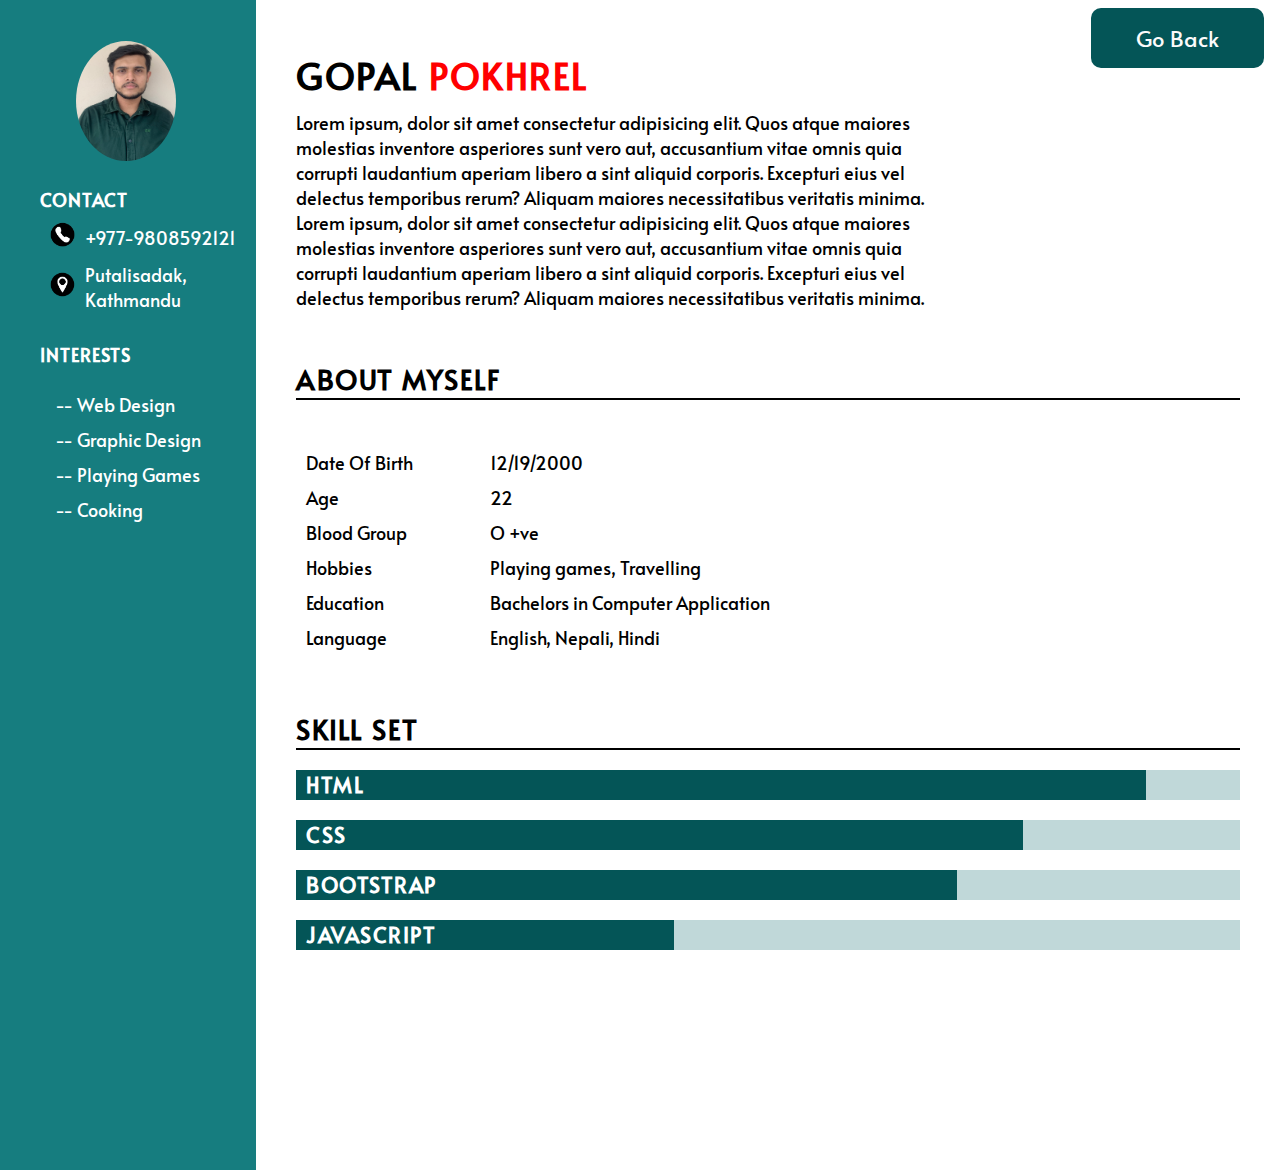
==== bio.html @ c430e1ed "completed-once" ====
<!DOCTYPE html>
<html lang="en">
  <head>
    <meta charset="UTF-8" />
    <meta http-equiv="X-UA-Compatible" content="IE=edge" />
    <meta name="viewport" content="width=device-width, initial-scale=1.0" />
    <link rel="stylesheet" href="style.css" />
    <title>Web Technology : lab-1</title>
  </head>
  <body style="font-size: 18px">
    <!--
    <header>
      <ul type="none">
        <li><a href="index.html">Go Back</a></li>
      </ul>
    </header> -->

    <div class="container bio-container">
      <div class="bio-left">
        <div class="container-img">
          <img
            src="img/bio-image.jpg"
            width="100px"
            height="auto"
            alt=""
            style="
              margin: 10% 0 10% 17%;
              border-radius: 50%;
              width: 100px;
              height: 120px;
            "
          />
        </div>
        <div class="bio-details">
          <strong>CONTACT</strong>

          <table padding="10px">
            <tr>
              <td>
                <img
                  src="img/phone-logo.png"
                  width="25px"
                  height="25px"
                  alt=""
                />
              </td>
              <td>+977-9808592121</td>
            </tr>
            <tr>
              <td>
                <img
                  src="img/location-logo.png"
                  width="25px"
                  height="25px"
                  alt=""
                />
              </td>
              <td>Putalisadak, Kathmandu</td>
            </tr>
          </table>
        </div>
        <div class="bio-details">
          <strong>INTERESTS</strong>

          <ul type="none" style="margin-top: 20px">
            <li>-- Web Design</li>
            <li>-- Graphic Design</li>
            <li>-- Playing Games</li>
            <li>-- Cooking</li>
          </ul>
        </div>
      </div>
      <div class="bio-right">
        <h1>GOPAL <span style="color: red">POKHREL</span></h1>
        <p style="width: 70%; margin-top: 10px">
          Lorem ipsum, dolor sit amet consectetur adipisicing elit. Quos atque
          maiores molestias inventore asperiores sunt vero aut, accusantium
          vitae omnis quia corrupti laudantium aperiam libero a sint aliquid
          corporis. Excepturi eius vel delectus temporibus rerum? Aliquam
          maiores necessitatibus veritatis minima. Lorem ipsum, dolor sit amet
          consectetur adipisicing elit. Quos atque maiores molestias inventore
          asperiores sunt vero aut, accusantium vitae omnis quia corrupti
          laudantium aperiam libero a sint aliquid corporis. Excepturi eius vel
          delectus temporibus rerum? Aliquam maiores necessitatibus veritatis
          minima.
        </p>
        <h2 style="border-bottom: 2px solid black">ABOUT MYSELF</h2>

        <table width="70%">
          <tr>
            <td>Date Of Birth</td>
            <td>12/19/2000</td>
          </tr>
          <tr>
            <td>Age</td>
            <td>22</td>
          </tr>
          <tr>
            <td>Blood Group</td>
            <td>O +ve</td>
          </tr>
          <tr>
            <td>Hobbies</td>
            <td>Playing games, Travelling</td>
          </tr>
          <tr>
            <td>Education</td>
            <td>Bachelors in Computer Application</td>
          </tr>
          <tr>
            <td>Language</td>
            <td>English, Nepali, Hindi</td>
          </tr>
        </table>
        <div class="skill-set">
          <h2 style="border-bottom: 2px solid black">SKILL SET</h2>
          <div class="container-skill-set">
            <div class="container-percent" style="width: 90%">
              <h3>HTML</h3>
            </div>
          </div>
          <div class="container-skill-set">
            <div class="container-percent" style="width: 77%"><h3>CSS</h3></div>
          </div>
          <div class="container-skill-set">
            <div class="container-percent" style="width: 70%">
              <h3>BOOTSTRAP</h3>
            </div>
          </div>
          <div class="container-skill-set">
            <div class="container-percent" style="width: 40%">
              <h3>JAVASCRIPT</h3>
            </div>
          </div>
        </div>
      </div>
    </div>
    <div class="sticky">
      <a href="index.html" class="top">Go Back</a>
    </div>
  </body>
</html>
---- style.css ----
@import url(https://fonts.bunny.net/css?family=alata:400);

* {
    margin: 0;
    padding: 0;
    box-sizing: border-box;
    font-family: 'Alata', sans-serif;
    scroll-behavior: smooth;

}

/* Navbar Section Starts Here */

header ul {
    background-color: #c5e7dc;
    display: flex;
    justify-content: center;
    flex-direction: row;
    padding: 20px 10px;

}

header ul li {
    padding: 0 20px;
}

header ul li a {
    font-size: 20px;
    text-decoration: none;
    color: black;
}

header ul li a:hover {
    color:
        #67595E;
    transition: .1s ease-in;
}

/* Navbar Section Ends Here */

/* Hero Section Starts Here */
.container-main {
    margin: 2% 10%;
}

.hero-section {
    display: flex;
    flex-direction: row;
    justify-content: space-between;
}

.inside-hero-one {
    margin-top: 10%;
}

.inside-hero-two {
    margin-top: 10%;
    align-items: center;
    display: flex;
    justify-content: center;
}

.btn-view-bio {
    margin-top: 40px;
    padding: 10px 13px;
    font-size: 20px;
    border: 0;
    border-radius: 7px;
    background-color: #167D7F;
}

.btn-view-bio:hover {
    background-color: white;
    border: 1px solid black;
    transition: .1s ease;
}

.btn-view-bio a {
    text-decoration: none;
    color: white
}

.btn-view-bio a:hover {
    text-decoration: none;
    color: black
}

/* Hero Section Ends Here */

/* Gallery section starts here  */

.image-gallery {
    margin-top: 5%;
    display: flex;
    justify-content: space-between;
}

.responsive {
    width: 100%;
    height: auto;
}

.image-gallery img {
    border-radius: 10px;
}

.image-gallery img:hover {
    transform: scale(1.1);
    transition: 0.3s ease-in-out;
}

/* Gallery section Ends here  */

/*Calender section Starts here  */
.calender {
    margin-top: 5%;
}

.calender table th {
    background-color: #98D7C2;
    font-size: 25px;
    width: 200px;
    padding: 30px;
}

.calender table tr td {
    font-size: 25px;
    text-align: center;
    background-color: #f0fcf4;
    padding: 40px;
}

.calender table th.holiday,
.calender table tr td.holiday {
    background-color: rgb(236, 77, 77);
    color: white;
}

.calender table tr td.background-image {
    margin: 0;
    padding: 0;
}

/*Calender section Ends here  */

/* Bio section Starts here */

.bio-container {
    display: flex;
    flex-direction: row;
}

.bio-left {
    padding: 20px 5px 20px 40px;
    display: flex;
    flex-direction: column;
    background-color: #167D7F;
    width: 20%;
    height: 130vh;
    display: flex;
    color: white;
}

.bio-details {
    margin-bottom: 20px;
}

strong {
    letter-spacing: 1px;
}

.bio-left table {

    align-items: center;
    border-spacing: 10px;
}

.bio-details ul li {
    padding: 5px 15px;
}

.bio-right {
    padding: 0px 40px;
    width: 80%;
    display: flex;
    flex-direction: column;
}

.bio-right h1,
h2 {
    letter-spacing: 1.5px;
    margin-top: 50px;
}

.bio-right table {
    margin-top: 40px;
    align-items: center;
    border-spacing: 10px;
}

.container-skill-set {
    margin-top: 20px;
    background-color: #c0d8d9;
    width: 100%;
    height: 30px;
    z-index: -1;

}

.skill-set {
    margin-bottom: 50px;
}

.skill-set h3 {
    color: white;
    letter-spacing: 1.5px;
    padding-left: 10px;
}

.container-percent {
    background-color: #045557;
    height: 30px;

}

.sticky {
    position: relative;
}

.sticky a {
    color: rgb(252, 251, 251);
    text-decoration: none;
    position: fixed;
    top: 8px;
    right: 16px;
    font-size: 22px;
    border-radius: 10px;
    padding: 15px 45px;
    background-color: #045557;
}

.sticky a:hover {
    background-color: white;
    color: black;
    border: 1px solid black;
    transition: .3s ease-in-out;
    transform-origin: 20% bottom;
}

/* Bio section Ends here*/

/* Contact Us Starts Here  */

.container-contact {
    padding: 40px 0;
}

.contact-form {
    margin-top: 100px;
    height: 100vh;
    width: 100%;
    display: flex;
    align-items: baseline;
    justify-content: center;
    font-size: 25px;
}

.contact-form form {
    color: black;
    background-color: #a7ddde;
    width: 60%;
    height: 80%;
    border-radius: 20px;
}

.contact-form form table {
    padding: 20px;
    display: flex;
    align-items: center;
    justify-content: center;
    border-spacing: 30px;
}

.contact-form form table input {
    align-items: center;
    padding: 5px;
    font-size: 20px;
    height: 40px;
    border-radius: 5px;
    border: none;
}

.contact-form form table textarea {
    border-radius: 5px;
    border: none;
}

td.radio-class {
    display: flex;
    justify-content: space-between;
}

input.radio {
    width: 20px;
    height: 20px;
}

select#address {
    height: 40px;
    width: auto;
    padding: 7px;
    font-size: 18px;
    border: none;
    border-radius: 5px;
}

select#address option {}

button.submit-button {
    color: rgb(252, 251, 251);
    border: none;
    text-decoration: none;
    font-size: 22px;
    border-radius: 5px;
    padding: 5px 10px;
    background-color: #217475;
}

button.submit-button:hover {
    background-color: white;
    color: black;
    border: 1px solid rgb(3, 57, 19);
    transition: .3s ease-in-out;
    transform-origin: 20% bottom;
}

/* Contact Us Ends Here  */
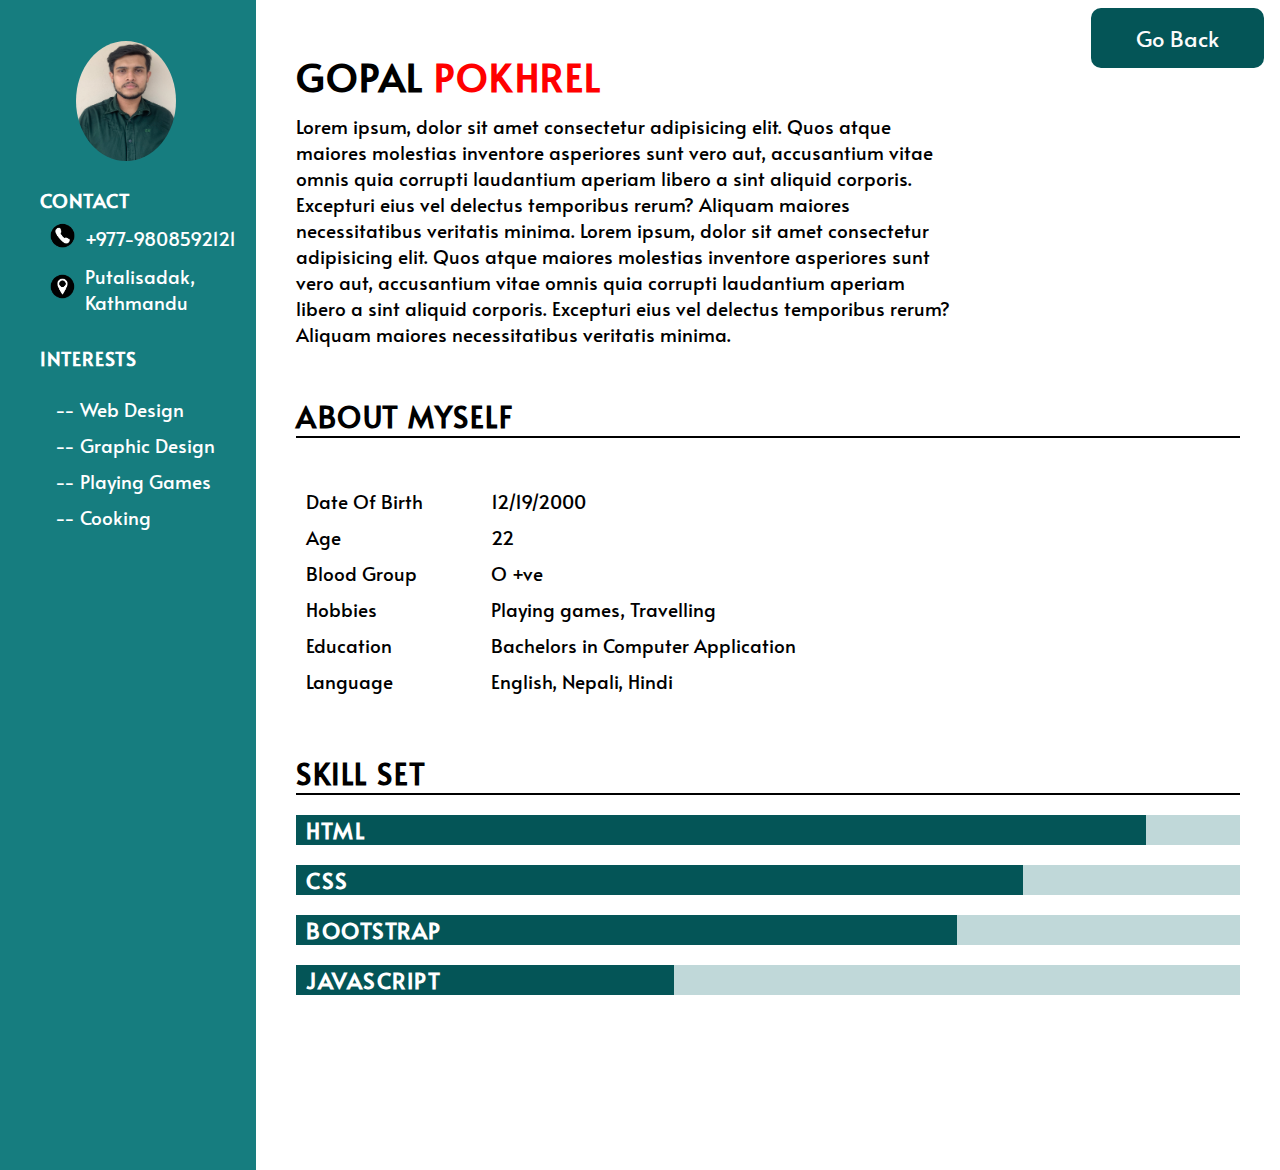
==== commit 1465553d: "edited" ====
--- a/bio.html
+++ b/bio.html
@@ -1,5 +1,6 @@
 <!DOCTYPE html>
 <html lang="en">
+
   <head>
     <meta charset="UTF-8" />
     <meta http-equiv="X-UA-Compatible" content="IE=edge" />
@@ -7,7 +8,8 @@
     <link rel="stylesheet" href="style.css" />
     <title>Web Technology : lab-1</title>
   </head>
-  <body style="font-size: 18px">
+
+  <body style="font-size: 19px">
     <!--
     <header>
       <ul type="none">
@@ -18,18 +20,12 @@
     <div class="container bio-container">
       <div class="bio-left">
         <div class="container-img">
-          <img
-            src="img/bio-image.jpg"
-            width="100px"
-            height="auto"
-            alt=""
-            style="
+          <img src="img/bio-image.jpg" width="100px" height="auto" alt="" style="
               margin: 10% 0 10% 17%;
               border-radius: 50%;
               width: 100px;
               height: 120px;
-            "
-          />
+            " />
         </div>
         <div class="bio-details">
           <strong>CONTACT</strong>
@@ -37,23 +33,13 @@
           <table padding="10px">
             <tr>
               <td>
-                <img
-                  src="img/phone-logo.png"
-                  width="25px"
-                  height="25px"
-                  alt=""
-                />
+                <img src="img/phone-logo.png" width="25px" height="25px" alt="" />
               </td>
               <td>+977-9808592121</td>
             </tr>
             <tr>
               <td>
-                <img
-                  src="img/location-logo.png"
-                  width="25px"
-                  height="25px"
-                  alt=""
-                />
+                <img src="img/location-logo.png" width="25px" height="25px" alt="" />
               </td>
               <td>Putalisadak, Kathmandu</td>
             </tr>
@@ -120,7 +106,9 @@
             </div>
           </div>
           <div class="container-skill-set">
-            <div class="container-percent" style="width: 77%"><h3>CSS</h3></div>
+            <div class="container-percent" style="width: 77%">
+              <h3>CSS</h3>
+            </div>
           </div>
           <div class="container-skill-set">
             <div class="container-percent" style="width: 70%">
@@ -139,4 +127,5 @@
       <a href="index.html" class="top">Go Back</a>
     </div>
   </body>
-</html>
+
+</html>--- a/style.css
+++ b/style.css
@@ -314,7 +314,6 @@
     border-radius: 5px;
 }
 
-select#address option {}
 
 button.submit-button {
     color: rgb(252, 251, 251);
